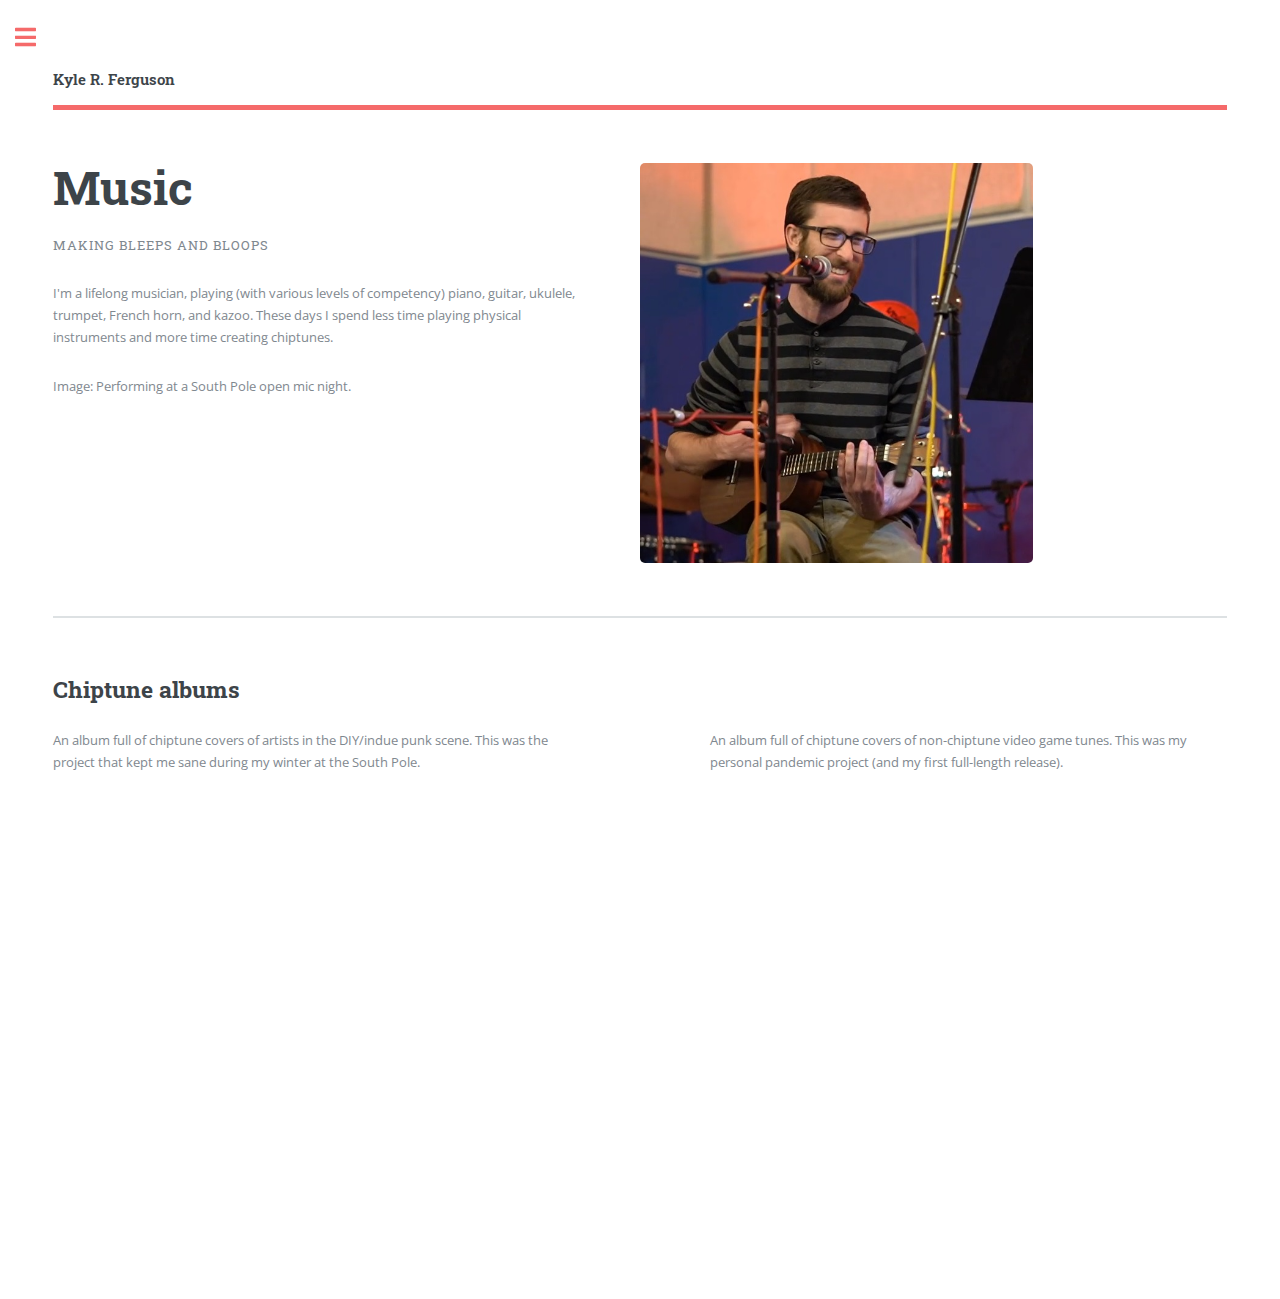
==== music.html @ 998efee7 "Fill out website with actual information, not placeholder template" ====
<!DOCTYPE HTML>
<!--
	Editorial by HTML5 UP
	html5up.net | @ajlkn
	Free for personal and commercial use under the CCA 3.0 license (html5up.net/license)
-->
<html>
	<head>
		<title>Music - Kyle R. Ferguson</title>
		<meta charset="utf-8" />
		<meta name="viewport" content="width=device-width, initial-scale=1, user-scalable=no" />
		<link rel="stylesheet" href="assets/css/main.css" />
		<meta http-equiv="X-Clacks-Overhead" content="GNU Terry Pratchett" />
	</head>
	<body class="is-preload">

		<!-- Wrapper -->
			<div id="wrapper">

				<!-- Main -->
					<div id="main">
						<div class="inner">

							<!-- Header -->
								<header id="header">
									<a href="index.html" class="logo"><strong>Kyle R. Ferguson</strong></a>
									<ul class="icons">
										<!--<li><a href="#" class="icon brands fa-twitter"><span class="label">Twitter</span></a></li>
										<li><a href="#" class="icon brands fa-facebook-f"><span class="label">Facebook</span></a></li>
										<li><a href="#" class="icon brands fa-snapchat-ghost"><span class="label">Snapchat</span></a></li>
										<li><a href="#" class="icon brands fa-instagram"><span class="label">Instagram</span></a></li>
										<li><a href="#" class="icon brands fa-medium-m"><span class="label">Medium</span></a></li>-->
									</ul>
								</header>

                                                        <!-- Banner -->
                                                                <section id="banner">
                                                                        <div class="content">
                                                                                <header>
                                                                                        <h1>Music</h1>
                                                                                        <p>Making bleeps and bloops</p>
                                                                                </header>
                                                                                <p>I'm a lifelong musician, playing (with various levels of competency) piano, guitar, ukulele, trumpet, French horn, and kazoo. These days I spend less time playing physical instruments and more time creating chiptunes.</p>
										<p>Image: Performing at a South Pole open mic night.</p>
                                                                        </div>
                                                                        <span class="image object">
                                                                                <img src="images/music_pic.jpg" alt="" style="height:400px; width:auto; align:right;"/>
                                                                        </span>
                                                                </section>

							<!-- Content -->
								<section>
									<header class="main" />
										<h2>Chiptune albums</h2>
									</header>

									<div class="row">
									        <div class="column" style="float:left; width:45%;">
										        <p>An album full of chiptune covers of artists in the DIY/indue punk scene. This was the project that kept me sane during my winter at the South Pole.</p>
										        <div style="display: flex; justify-content: center;"><iframe style="border: 0; width: 350px; height: 470px;" src="https://bandcamp.com/EmbeddedPlayer/album=2960321069/size=large/bgcol=ffffff/linkcol=0687f5/tracklist=false/transparent=true/" seamless><a href="https://fergustation.bandcamp.com/album/the-first-third">The First Third by Kyle Ferguson</a></iframe></div>
										</div>
										<div class="column" style="float:left; width:10%;"></div>
										<div class="column" style="float:left; width:45%;">
										        <p>An album full of chiptune covers of non-chiptune video game tunes. This was my personal pandemic project (and my first full-length release).</p>
										        <div style="display: flex; justify-content: center;"><iframe style="border: 0; width: 350px; height: 470px;" src="https://bandcamp.com/EmbeddedPlayer/album=3581274144/size=large/bgcol=ffffff/linkcol=0687f5/tracklist=false/transparent=true/" seamless><a href="https://fergustation.bandcamp.com/album/loading-screen">Loading Screen by Kyle Ferguson</a></iframe></div>
										</div>
									</div>

								</section>

						</div>
					</div>

                                <!-- Sidebar -->
                                        <div id="sidebar">
                                                <div class="inner">

                                                        <!-- Search -->
                                                                <section id="search" class="alt">
                                                                        <form method="post" action="#">
                                                                                <input type="text" name="query" id="query" placeholder="Search" />
                                                                        </form>
                                                                </section>

                                                        <!-- Menu -->
                                                                <nav id="menu">
                                                                        <header class="major">
                                                                                <h2>Menu</h2>
                                                                        </header>
                                                                        <ul>
                                                                                <li><a href="index.html">Homepage</a></li>
                                                                                <li><a href="research.html">Research</a></li>
                                                                                <li>
                                                                                        <span class="opener">Hobbies</span>
                                                                                        <ul>
                                                                                                <li><a href="music.html">Music</a></li>
                                                                                                <li><a href="photos.html">Photography</a></li>
                                                                                        </ul>
                                                                                </li>
                                                                        </ul>
                                                                </nav>

                                                        <!-- Section -->
                                                                <section>
                                                                        <header class="major">
                                                                                <h2>Get in touch</h2>
                                                                        </header>
                                                                        <p>Interested in any of the work I've done? Let me know!</p>
                                                                        <ul class="contact">
                                                                                <li class="icon solid fa-envelope">kferguson(at)physics.ucla.edu</a></li>
                                                                                <!--<li class="icon solid fa-phone">(000) 000-0000</li>
                                                                                <li class="icon solid fa-home">1234 Somewhere Road #8254<br />
                                                                                Nashville, TN 00000-0000</li>-->
                                                                        </ul>
                                                                </section>

                                                        <!-- Footer -->
                                                                <footer id="footer">
                                                                        <p class="copyright">&copy; Kyle R. Ferguson. All rights reserved. Design: <a href="https://html5up.net">HTML5 UP</a>.</p>
                                                                </footer>
                                                </div>
					</div>

			</div>

		<!-- Scripts -->
			<script src="assets/js/jquery.min.js"></script>
			<script src="assets/js/browser.min.js"></script>
			<script src="assets/js/breakpoints.min.js"></script>
			<script src="assets/js/util.js"></script>
			<script src="assets/js/main.js"></script>

	</body>
</html>
---- assets/css/main.css ----
@import url(fontawesome-all.min.css);
@import url("https://fonts.googleapis.com/css?family=Open+Sans:400,600,400italic,600italic|Roboto+Slab:400,700");
/*
	Editorial by HTML5 UP
	html5up.net | @ajlkn
	Free for personal and commercial use under the CCA 3.0 license (html5up.net/license)
*/
html, body, div, span, applet, object,
iframe, h1, h2, h3, h4, h5, h6, p, blockquote,
pre, a, abbr, acronym, address, big, cite,
code, del, dfn, em, img, ins, kbd, q, s, samp,
small, strike, strong, sub, sup, tt, var, b,
u, i, center, dl, dt, dd, ol, ul, li, fieldset,
form, label, legend, table, caption, tbody,
tfoot, thead, tr, th, td, article, aside,
canvas, details, embed, figure, figcaption,
footer, header, hgroup, menu, nav, output, ruby,
section, summary, time, mark, audio, video {
  margin: 0;
  padding: 0;
  border: 0;
  font-size: 100%;
  font: inherit;
  vertical-align: baseline; }

article, aside, details, figcaption, figure,
footer, header, hgroup, menu, nav, section {
  display: block; }

body {
  line-height: 1; }

ol, ul {
  list-style: none; }

blockquote, q {
  quotes: none; }
  blockquote:before, blockquote:after, q:before, q:after {
    content: '';
    content: none; }

table {
  border-collapse: collapse;
  border-spacing: 0; }

body {
  -webkit-text-size-adjust: none; }

mark {
  background-color: transparent;
  color: inherit; }

input::-moz-focus-inner {
  border: 0;
  padding: 0; }

input, select, textarea {
  -moz-appearance: none;
  -webkit-appearance: none;
  -ms-appearance: none;
  appearance: none; }

/* Basic */
@-ms-viewport {
  width: device-width; }

body {
  -ms-overflow-style: scrollbar; }

@media screen and (max-width: 480px) {
  html, body {
    min-width: 320px; } }

html {
  box-sizing: border-box; }

*, *:before, *:after {
  box-sizing: inherit; }

body {
  background: #ffffff; }
  body.is-preload *, body.is-preload *:before, body.is-preload *:after, body.is-resizing *, body.is-resizing *:before, body.is-resizing *:after {
    -moz-animation: none !important;
    -webkit-animation: none !important;
    -ms-animation: none !important;
    animation: none !important;
    -moz-transition: none !important;
    -webkit-transition: none !important;
    -ms-transition: none !important;
    transition: none !important; }

/* Type */
body, input, select, textarea {
  color: #7f888f;
  font-family: "Open Sans", sans-serif;
  font-size: 13pt;
  font-weight: 400;
  line-height: 1.65; }
  @media screen and (max-width: 1680px) {
    body, input, select, textarea {
      font-size: 11pt; } }
  @media screen and (max-width: 1280px) {
    body, input, select, textarea {
      font-size: 10pt; } }
  @media screen and (max-width: 360px) {
    body, input, select, textarea {
      font-size: 9pt; } }

a {
  -moz-transition: color 0.2s ease-in-out, border-bottom-color 0.2s ease-in-out;
  -webkit-transition: color 0.2s ease-in-out, border-bottom-color 0.2s ease-in-out;
  -ms-transition: color 0.2s ease-in-out, border-bottom-color 0.2s ease-in-out;
  transition: color 0.2s ease-in-out, border-bottom-color 0.2s ease-in-out;
  border-bottom: dotted 1px;
  color: #f56a6a;
  text-decoration: none; }
  a:hover {
    border-bottom-color: #f56a6a;
    color: #f56a6a !important; }
    a:hover strong {
      color: inherit; }

strong, b {
  color: #3d4449;
  font-weight: 600; }

em, i {
  font-style: italic; }

p {
  margin: 0 0 2em 0; }

h1, h2, h3, h4, h5, h6 {
  color: #3d4449;
  font-family: "Roboto Slab", serif;
  font-weight: 700;
  line-height: 1.5;
  margin: 0 0 1em 0; }
  h1 a, h2 a, h3 a, h4 a, h5 a, h6 a {
    color: inherit;
    text-decoration: none;
    border-bottom: 0; }

h1 {
  font-size: 4em;
  margin: 0 0 0.5em 0;
  line-height: 1.3; }

h2 {
  font-size: 1.75em; }

h3 {
  font-size: 1.25em; }

h4 {
  font-size: 1.1em; }

h5 {
  font-size: 0.9em; }

h6 {
  font-size: 0.7em; }

@media screen and (max-width: 1680px) {
  h1 {
    font-size: 3.5em; } }

@media screen and (max-width: 980px) {
  h1 {
    font-size: 3.25em; } }

@media screen and (max-width: 736px) {
  h1 {
    font-size: 2em;
    line-height: 1.4; }
  h2 {
    font-size: 1.5em; } }

sub {
  font-size: 0.8em;
  position: relative;
  top: 0.5em; }

sup {
  font-size: 0.8em;
  position: relative;
  top: -0.5em; }

blockquote {
  border-left: solid 3px rgba(210, 215, 217, 0.75);
  font-style: italic;
  margin: 0 0 2em 0;
  padding: 0.5em 0 0.5em 2em; }

code {
  background: rgba(230, 235, 237, 0.25);
  border-radius: 0.375em;
  border: solid 1px rgba(210, 215, 217, 0.75);
  font-family: "Courier New", monospace;
  font-size: 0.9em;
  margin: 0 0.25em;
  padding: 0.25em 0.65em; }

pre {
  -webkit-overflow-scrolling: touch;
  font-family: "Courier New", monospace;
  font-size: 0.9em;
  margin: 0 0 2em 0; }
  pre code {
    display: block;
    line-height: 1.75;
    padding: 1em 1.5em;
    overflow-x: auto; }

hr {
  border: 0;
  border-bottom: solid 1px rgba(210, 215, 217, 0.75);
  margin: 2em 0; }
  hr.major {
    margin: 3em 0; }

.align-left {
  text-align: left; }

.align-center {
  text-align: center; }

.align-right {
  text-align: right; }

/* Row */
.row {
  display: flex;
  flex-wrap: wrap;
  box-sizing: border-box;
  align-items: stretch; }
  .row > * {
    box-sizing: border-box; }
  .row.gtr-uniform > * > :last-child {
    margin-bottom: 0; }
  .row.aln-left {
    justify-content: flex-start; }
  .row.aln-center {
    justify-content: center; }
  .row.aln-right {
    justify-content: flex-end; }
  .row.aln-top {
    align-items: flex-start; }
  .row.aln-middle {
    align-items: center; }
  .row.aln-bottom {
    align-items: flex-end; }
  .row > .imp {
    order: -1; }
  .row > .col-1 {
    width: 8.33333%; }
  .row > .off-1 {
    margin-left: 8.33333%; }
  .row > .col-2 {
    width: 16.66667%; }
  .row > .off-2 {
    margin-left: 16.66667%; }
  .row > .col-3 {
    width: 25%; }
  .row > .off-3 {
    margin-left: 25%; }
  .row > .col-4 {
    width: 33.33333%; }
  .row > .off-4 {
    margin-left: 33.33333%; }
  .row > .col-5 {
    width: 41.66667%; }
  .row > .off-5 {
    margin-left: 41.66667%; }
  .row > .col-6 {
    width: 50%; }
  .row > .off-6 {
    margin-left: 50%; }
  .row > .col-7 {
    width: 58.33333%; }
  .row > .off-7 {
    margin-left: 58.33333%; }
  .row > .col-8 {
    width: 66.66667%; }
  .row > .off-8 {
    margin-left: 66.66667%; }
  .row > .col-9 {
    width: 75%; }
  .row > .off-9 {
    margin-left: 75%; }
  .row > .col-10 {
    width: 83.33333%; }
  .row > .off-10 {
    margin-left: 83.33333%; }
  .row > .col-11 {
    width: 91.66667%; }
  .row > .off-11 {
    margin-left: 91.66667%; }
  .row > .col-12 {
    width: 100%; }
  .row > .off-12 {
    margin-left: 100%; }
  .row.gtr-0 {
    margin-top: 0;
    margin-left: 0em; }
    .row.gtr-0 > * {
      padding: 0 0 0 0em; }
    .row.gtr-0.gtr-uniform {
      margin-top: 0em; }
      .row.gtr-0.gtr-uniform > * {
        padding-top: 0em; }
  .row.gtr-25 {
    margin-top: 0;
    margin-left: -0.375em; }
    .row.gtr-25 > * {
      padding: 0 0 0 0.375em; }
    .row.gtr-25.gtr-uniform {
      margin-top: -0.375em; }
      .row.gtr-25.gtr-uniform > * {
        padding-top: 0.375em; }
  .row.gtr-50 {
    margin-top: 0;
    margin-left: -0.75em; }
    .row.gtr-50 > * {
      padding: 0 0 0 0.75em; }
    .row.gtr-50.gtr-uniform {
      margin-top: -0.75em; }
      .row.gtr-50.gtr-uniform > * {
        padding-top: 0.75em; }
  .row {
    margin-top: 0;
    margin-left: -1.5em; }
    .row > * {
      padding: 0 0 0 1.5em; }
    .row.gtr-uniform {
      margin-top: -1.5em; }
      .row.gtr-uniform > * {
        padding-top: 1.5em; }
  .row.gtr-150 {
    margin-top: 0;
    margin-left: -2.25em; }
    .row.gtr-150 > * {
      padding: 0 0 0 2.25em; }
    .row.gtr-150.gtr-uniform {
      margin-top: -2.25em; }
      .row.gtr-150.gtr-uniform > * {
        padding-top: 2.25em; }
  .row.gtr-200 {
    margin-top: 0;
    margin-left: -3em; }
    .row.gtr-200 > * {
      padding: 0 0 0 3em; }
    .row.gtr-200.gtr-uniform {
      margin-top: -3em; }
      .row.gtr-200.gtr-uniform > * {
        padding-top: 3em; }
  @media screen and (max-width: 1680px) {
    .row {
      display: flex;
      flex-wrap: wrap;
      box-sizing: border-box;
      align-items: stretch; }
      .row > * {
        box-sizing: border-box; }
      .row.gtr-uniform > * > :last-child {
        margin-bottom: 0; }
      .row.aln-left {
        justify-content: flex-start; }
      .row.aln-center {
        justify-content: center; }
      .row.aln-right {
        justify-content: flex-end; }
      .row.aln-top {
        align-items: flex-start; }
      .row.aln-middle {
        align-items: center; }
      .row.aln-bottom {
        align-items: flex-end; }
      .row > .imp-xlarge {
        order: -1; }
      .row > .col-1-xlarge {
        width: 8.33333%; }
      .row > .off-1-xlarge {
        margin-left: 8.33333%; }
      .row > .col-2-xlarge {
        width: 16.66667%; }
      .row > .off-2-xlarge {
        margin-left: 16.66667%; }
      .row > .col-3-xlarge {
        width: 25%; }
      .row > .off-3-xlarge {
        margin-left: 25%; }
      .row > .col-4-xlarge {
        width: 33.33333%; }
      .row > .off-4-xlarge {
        margin-left: 33.33333%; }
      .row > .col-5-xlarge {
        width: 41.66667%; }
      .row > .off-5-xlarge {
        margin-left: 41.66667%; }
      .row > .col-6-xlarge {
        width: 50%; }
      .row > .off-6-xlarge {
        margin-left: 50%; }
      .row > .col-7-xlarge {
        width: 58.33333%; }
      .row > .off-7-xlarge {
        margin-left: 58.33333%; }
      .row > .col-8-xlarge {
        width: 66.66667%; }
      .row > .off-8-xlarge {
        margin-left: 66.66667%; }
      .row > .col-9-xlarge {
        width: 75%; }
      .row > .off-9-xlarge {
        margin-left: 75%; }
      .row > .col-10-xlarge {
        width: 83.33333%; }
      .row > .off-10-xlarge {
        margin-left: 83.33333%; }
      .row > .col-11-xlarge {
        width: 91.66667%; }
      .row > .off-11-xlarge {
        margin-left: 91.66667%; }
      .row > .col-12-xlarge {
        width: 100%; }
      .row > .off-12-xlarge {
        margin-left: 100%; }
      .row.gtr-0 {
        margin-top: 0;
        margin-left: 0em; }
        .row.gtr-0 > * {
          padding: 0 0 0 0em; }
        .row.gtr-0.gtr-uniform {
          margin-top: 0em; }
          .row.gtr-0.gtr-uniform > * {
            padding-top: 0em; }
      .row.gtr-25 {
        margin-top: 0;
        margin-left: -0.375em; }
        .row.gtr-25 > * {
          padding: 0 0 0 0.375em; }
        .row.gtr-25.gtr-uniform {
          margin-top: -0.375em; }
          .row.gtr-25.gtr-uniform > * {
            padding-top: 0.375em; }
      .row.gtr-50 {
        margin-top: 0;
        margin-left: -0.75em; }
        .row.gtr-50 > * {
          padding: 0 0 0 0.75em; }
        .row.gtr-50.gtr-uniform {
          margin-top: -0.75em; }
          .row.gtr-50.gtr-uniform > * {
            padding-top: 0.75em; }
      .row {
        margin-top: 0;
        margin-left: -1.5em; }
        .row > * {
          padding: 0 0 0 1.5em; }
        .row.gtr-uniform {
          margin-top: -1.5em; }
          .row.gtr-uniform > * {
            padding-top: 1.5em; }
      .row.gtr-150 {
        margin-top: 0;
        margin-left: -2.25em; }
        .row.gtr-150 > * {
          padding: 0 0 0 2.25em; }
        .row.gtr-150.gtr-uniform {
          margin-top: -2.25em; }
          .row.gtr-150.gtr-uniform > * {
            padding-top: 2.25em; }
      .row.gtr-200 {
        margin-top: 0;
        margin-left: -3em; }
        .row.gtr-200 > * {
          padding: 0 0 0 3em; }
        .row.gtr-200.gtr-uniform {
          margin-top: -3em; }
          .row.gtr-200.gtr-uniform > * {
            padding-top: 3em; } }
  @media screen and (max-width: 1280px) {
    .row {
      display: flex;
      flex-wrap: wrap;
      box-sizing: border-box;
      align-items: stretch; }
      .row > * {
        box-sizing: border-box; }
      .row.gtr-uniform > * > :last-child {
        margin-bottom: 0; }
      .row.aln-left {
        justify-content: flex-start; }
      .row.aln-center {
        justify-content: center; }
      .row.aln-right {
        justify-content: flex-end; }
      .row.aln-top {
        align-items: flex-start; }
      .row.aln-middle {
        align-items: center; }
      .row.aln-bottom {
        align-items: flex-end; }
      .row > .imp-large {
        order: -1; }
      .row > .col-1-large {
        width: 8.33333%; }
      .row > .off-1-large {
        margin-left: 8.33333%; }
      .row > .col-2-large {
        width: 16.66667%; }
      .row > .off-2-large {
        margin-left: 16.66667%; }
      .row > .col-3-large {
        width: 25%; }
      .row > .off-3-large {
        margin-left: 25%; }
      .row > .col-4-large {
        width: 33.33333%; }
      .row > .off-4-large {
        margin-left: 33.33333%; }
      .row > .col-5-large {
        width: 41.66667%; }
      .row > .off-5-large {
        margin-left: 41.66667%; }
      .row > .col-6-large {
        width: 50%; }
      .row > .off-6-large {
        margin-left: 50%; }
      .row > .col-7-large {
        width: 58.33333%; }
      .row > .off-7-large {
        margin-left: 58.33333%; }
      .row > .col-8-large {
        width: 66.66667%; }
      .row > .off-8-large {
        margin-left: 66.66667%; }
      .row > .col-9-large {
        width: 75%; }
      .row > .off-9-large {
        margin-left: 75%; }
      .row > .col-10-large {
        width: 83.33333%; }
      .row > .off-10-large {
        margin-left: 83.33333%; }
      .row > .col-11-large {
        width: 91.66667%; }
      .row > .off-11-large {
        margin-left: 91.66667%; }
      .row > .col-12-large {
        width: 100%; }
      .row > .off-12-large {
        margin-left: 100%; }
      .row.gtr-0 {
        margin-top: 0;
        margin-left: 0em; }
        .row.gtr-0 > * {
          padding: 0 0 0 0em; }
        .row.gtr-0.gtr-uniform {
          margin-top: 0em; }
          .row.gtr-0.gtr-uniform > * {
            padding-top: 0em; }
      .row.gtr-25 {
        margin-top: 0;
        margin-left: -0.375em; }
        .row.gtr-25 > * {
          padding: 0 0 0 0.375em; }
        .row.gtr-25.gtr-uniform {
          margin-top: -0.375em; }
          .row.gtr-25.gtr-uniform > * {
            padding-top: 0.375em; }
      .row.gtr-50 {
        margin-top: 0;
        margin-left: -0.75em; }
        .row.gtr-50 > * {
          padding: 0 0 0 0.75em; }
        .row.gtr-50.gtr-uniform {
          margin-top: -0.75em; }
          .row.gtr-50.gtr-uniform > * {
            padding-top: 0.75em; }
      .row {
        margin-top: 0;
        margin-left: -1.5em; }
        .row > * {
          padding: 0 0 0 1.5em; }
        .row.gtr-uniform {
          margin-top: -1.5em; }
          .row.gtr-uniform > * {
            padding-top: 1.5em; }
      .row.gtr-150 {
        margin-top: 0;
        margin-left: -2.25em; }
        .row.gtr-150 > * {
          padding: 0 0 0 2.25em; }
        .row.gtr-150.gtr-uniform {
          margin-top: -2.25em; }
          .row.gtr-150.gtr-uniform > * {
            padding-top: 2.25em; }
      .row.gtr-200 {
        margin-top: 0;
        margin-left: -3em; }
        .row.gtr-200 > * {
          padding: 0 0 0 3em; }
        .row.gtr-200.gtr-uniform {
          margin-top: -3em; }
          .row.gtr-200.gtr-uniform > * {
            padding-top: 3em; } }
  @media screen and (max-width: 980px) {
    .row {
      display: flex;
      flex-wrap: wrap;
      box-sizing: border-box;
      align-items: stretch; }
      .row > * {
        box-sizing: border-box; }
      .row.gtr-uniform > * > :last-child {
        margin-bottom: 0; }
      .row.aln-left {
        justify-content: flex-start; }
      .row.aln-center {
        justify-content: center; }
      .row.aln-right {
        justify-content: flex-end; }
      .row.aln-top {
        align-items: flex-start; }
      .row.aln-middle {
        align-items: center; }
      .row.aln-bottom {
        align-items: flex-end; }
      .row > .imp-medium {
        order: -1; }
      .row > .col-1-medium {
        width: 8.33333%; }
      .row > .off-1-medium {
        margin-left: 8.33333%; }
      .row > .col-2-medium {
        width: 16.66667%; }
      .row > .off-2-medium {
        margin-left: 16.66667%; }
      .row > .col-3-medium {
        width: 25%; }
      .row > .off-3-medium {
        margin-left: 25%; }
      .row > .col-4-medium {
        width: 33.33333%; }
      .row > .off-4-medium {
        margin-left: 33.33333%; }
      .row > .col-5-medium {
        width: 41.66667%; }
      .row > .off-5-medium {
        margin-left: 41.66667%; }
      .row > .col-6-medium {
        width: 50%; }
      .row > .off-6-medium {
        margin-left: 50%; }
      .row > .col-7-medium {
        width: 58.33333%; }
      .row > .off-7-medium {
        margin-left: 58.33333%; }
      .row > .col-8-medium {
        width: 66.66667%; }
      .row > .off-8-medium {
        margin-left: 66.66667%; }
      .row > .col-9-medium {
        width: 75%; }
      .row > .off-9-medium {
        margin-left: 75%; }
      .row > .col-10-medium {
        width: 83.33333%; }
      .row > .off-10-medium {
        margin-left: 83.33333%; }
      .row > .col-11-medium {
        width: 91.66667%; }
      .row > .off-11-medium {
        margin-left: 91.66667%; }
      .row > .col-12-medium {
        width: 100%; }
      .row > .off-12-medium {
        margin-left: 100%; }
      .row.gtr-0 {
        margin-top: 0;
        margin-left: 0em; }
        .row.gtr-0 > * {
          padding: 0 0 0 0em; }
        .row.gtr-0.gtr-uniform {
          margin-top: 0em; }
          .row.gtr-0.gtr-uniform > * {
            padding-top: 0em; }
      .row.gtr-25 {
        margin-top: 0;
        margin-left: -0.375em; }
        .row.gtr-25 > * {
          padding: 0 0 0 0.375em; }
        .row.gtr-25.gtr-uniform {
          margin-top: -0.375em; }
          .row.gtr-25.gtr-uniform > * {
            padding-top: 0.375em; }
      .row.gtr-50 {
        margin-top: 0;
        margin-left: -0.75em; }
        .row.gtr-50 > * {
          padding: 0 0 0 0.75em; }
        .row.gtr-50.gtr-uniform {
          margin-top: -0.75em; }
          .row.gtr-50.gtr-uniform > * {
            padding-top: 0.75em; }
      .row {
        margin-top: 0;
        margin-left: -1.5em; }
        .row > * {
          padding: 0 0 0 1.5em; }
        .row.gtr-uniform {
          margin-top: -1.5em; }
          .row.gtr-uniform > * {
            padding-top: 1.5em; }
      .row.gtr-150 {
        margin-top: 0;
        margin-left: -2.25em; }
        .row.gtr-150 > * {
          padding: 0 0 0 2.25em; }
        .row.gtr-150.gtr-uniform {
          margin-top: -2.25em; }
          .row.gtr-150.gtr-uniform > * {
            padding-top: 2.25em; }
      .row.gtr-200 {
        margin-top: 0;
        margin-left: -3em; }
        .row.gtr-200 > * {
          padding: 0 0 0 3em; }
        .row.gtr-200.gtr-uniform {
          margin-top: -3em; }
          .row.gtr-200.gtr-uniform > * {
            padding-top: 3em; } }
  @media screen and (max-width: 736px) {
    .row {
      display: flex;
      flex-wrap: wrap;
      box-sizing: border-box;
      align-items: stretch; }
      .row > * {
        box-sizing: border-box; }
      .row.gtr-uniform > * > :last-child {
        margin-bottom: 0; }
      .row.aln-left {
        justify-content: flex-start; }
      .row.aln-center {
        justify-content: center; }
      .row.aln-right {
        justify-content: flex-end; }
      .row.aln-top {
        align-items: flex-start; }
      .row.aln-middle {
        align-items: center; }
      .row.aln-bottom {
        align-items: flex-end; }
      .row > .imp-small {
        order: -1; }
      .row > .col-1-small {
        width: 8.33333%; }
      .row > .off-1-small {
        margin-left: 8.33333%; }
      .row > .col-2-small {
        width: 16.66667%; }
      .row > .off-2-small {
        margin-left: 16.66667%; }
      .row > .col-3-small {
        width: 25%; }
      .row > .off-3-small {
        margin-left: 25%; }
      .row > .col-4-small {
        width: 33.33333%; }
      .row > .off-4-small {
        margin-left: 33.33333%; }
      .row > .col-5-small {
        width: 41.66667%; }
      .row > .off-5-small {
        margin-left: 41.66667%; }
      .row > .col-6-small {
        width: 50%; }
      .row > .off-6-small {
        margin-left: 50%; }
      .row > .col-7-small {
        width: 58.33333%; }
      .row > .off-7-small {
        margin-left: 58.33333%; }
      .row > .col-8-small {
        width: 66.66667%; }
      .row > .off-8-small {
        margin-left: 66.66667%; }
      .row > .col-9-small {
        width: 75%; }
      .row > .off-9-small {
        margin-left: 75%; }
      .row > .col-10-small {
        width: 83.33333%; }
      .row > .off-10-small {
        margin-left: 83.33333%; }
      .row > .col-11-small {
        width: 91.66667%; }
      .row > .off-11-small {
        margin-left: 91.66667%; }
      .row > .col-12-small {
        width: 100%; }
      .row > .off-12-small {
        margin-left: 100%; }
      .row.gtr-0 {
        margin-top: 0;
        margin-left: 0em; }
        .row.gtr-0 > * {
          padding: 0 0 0 0em; }
        .row.gtr-0.gtr-uniform {
          margin-top: 0em; }
          .row.gtr-0.gtr-uniform > * {
            padding-top: 0em; }
      .row.gtr-25 {
        margin-top: 0;
        margin-left: -0.375em; }
        .row.gtr-25 > * {
          padding: 0 0 0 0.375em; }
        .row.gtr-25.gtr-uniform {
          margin-top: -0.375em; }
          .row.gtr-25.gtr-uniform > * {
            padding-top: 0.375em; }
      .row.gtr-50 {
        margin-top: 0;
        margin-left: -0.75em; }
        .row.gtr-50 > * {
          padding: 0 0 0 0.75em; }
        .row.gtr-50.gtr-uniform {
          margin-top: -0.75em; }
          .row.gtr-50.gtr-uniform > * {
            padding-top: 0.75em; }
      .row {
        margin-top: 0;
        margin-left: -1.5em; }
        .row > * {
          padding: 0 0 0 1.5em; }
        .row.gtr-uniform {
          margin-top: -1.5em; }
          .row.gtr-uniform > * {
            padding-top: 1.5em; }
      .row.gtr-150 {
        margin-top: 0;
        margin-left: -2.25em; }
        .row.gtr-150 > * {
          padding: 0 0 0 2.25em; }
        .row.gtr-150.gtr-uniform {
          margin-top: -2.25em; }
          .row.gtr-150.gtr-uniform > * {
            padding-top: 2.25em; }
      .row.gtr-200 {
        margin-top: 0;
        margin-left: -3em; }
        .row.gtr-200 > * {
          padding: 0 0 0 3em; }
        .row.gtr-200.gtr-uniform {
          margin-top: -3em; }
          .row.gtr-200.gtr-uniform > * {
            padding-top: 3em; } }
  @media screen and (max-width: 480px) {
    .row {
      display: flex;
      flex-wrap: wrap;
      box-sizing: border-box;
      align-items: stretch; }
      .row > * {
        box-sizing: border-box; }
      .row.gtr-uniform > * > :last-child {
        margin-bottom: 0; }
      .row.aln-left {
        justify-content: flex-start; }
      .row.aln-center {
        justify-content: center; }
      .row.aln-right {
        justify-content: flex-end; }
      .row.aln-top {
        align-items: flex-start; }
      .row.aln-middle {
        align-items: center; }
      .row.aln-bottom {
        align-items: flex-end; }
      .row > .imp-xsmall {
        order: -1; }
      .row > .col-1-xsmall {
        width: 8.33333%; }
      .row > .off-1-xsmall {
        margin-left: 8.33333%; }
      .row > .col-2-xsmall {
        width: 16.66667%; }
      .row > .off-2-xsmall {
        margin-left: 16.66667%; }
      .row > .col-3-xsmall {
        width: 25%; }
      .row > .off-3-xsmall {
        margin-left: 25%; }
      .row > .col-4-xsmall {
        width: 33.33333%; }
      .row > .off-4-xsmall {
        margin-left: 33.33333%; }
      .row > .col-5-xsmall {
        width: 41.66667%; }
      .row > .off-5-xsmall {
        margin-left: 41.66667%; }
      .row > .col-6-xsmall {
        width: 50%; }
      .row > .off-6-xsmall {
        margin-left: 50%; }
      .row > .col-7-xsmall {
        width: 58.33333%; }
      .row > .off-7-xsmall {
        margin-left: 58.33333%; }
      .row > .col-8-xsmall {
        width: 66.66667%; }
      .row > .off-8-xsmall {
        margin-left: 66.66667%; }
      .row > .col-9-xsmall {
        width: 75%; }
      .row > .off-9-xsmall {
        margin-left: 75%; }
      .row > .col-10-xsmall {
        width: 83.33333%; }
      .row > .off-10-xsmall {
        margin-left: 83.33333%; }
      .row > .col-11-xsmall {
        width: 91.66667%; }
      .row > .off-11-xsmall {
        margin-left: 91.66667%; }
      .row > .col-12-xsmall {
        width: 100%; }
      .row > .off-12-xsmall {
        margin-left: 100%; }
      .row.gtr-0 {
        margin-top: 0;
        margin-left: 0em; }
        .row.gtr-0 > * {
          padding: 0 0 0 0em; }
        .row.gtr-0.gtr-uniform {
          margin-top: 0em; }
          .row.gtr-0.gtr-uniform > * {
            padding-top: 0em; }
      .row.gtr-25 {
        margin-top: 0;
        margin-left: -0.375em; }
        .row.gtr-25 > * {
          padding: 0 0 0 0.375em; }
        .row.gtr-25.gtr-uniform {
          margin-top: -0.375em; }
          .row.gtr-25.gtr-uniform > * {
            padding-top: 0.375em; }
      .row.gtr-50 {
        margin-top: 0;
        margin-left: -0.75em; }
        .row.gtr-50 > * {
          padding: 0 0 0 0.75em; }
        .row.gtr-50.gtr-uniform {
          margin-top: -0.75em; }
          .row.gtr-50.gtr-uniform > * {
            padding-top: 0.75em; }
      .row {
        margin-top: 0;
        margin-left: -1.5em; }
        .row > * {
          padding: 0 0 0 1.5em; }
        .row.gtr-uniform {
          margin-top: -1.5em; }
          .row.gtr-uniform > * {
            padding-top: 1.5em; }
      .row.gtr-150 {
        margin-top: 0;
        margin-left: -2.25em; }
        .row.gtr-150 > * {
          padding: 0 0 0 2.25em; }
        .row.gtr-150.gtr-uniform {
          margin-top: -2.25em; }
          .row.gtr-150.gtr-uniform > * {
            padding-top: 2.25em; }
      .row.gtr-200 {
        margin-top: 0;
        margin-left: -3em; }
        .row.gtr-200 > * {
          padding: 0 0 0 3em; }
        .row.gtr-200.gtr-uniform {
          margin-top: -3em; }
          .row.gtr-200.gtr-uniform > * {
            padding-top: 3em; } }

/* Section/Article */
section.special, article.special {
  text-align: center; }

header p {
  font-family: "Roboto Slab", serif;
  font-size: 1em;
  font-weight: 400;
  letter-spacing: 0.075em;
  margin-top: -0.5em;
  text-transform: uppercase; }

header.major > :last-child {
  border-bottom: solid 3px #f56a6a;
  display: inline-block;
  margin: 0 0 2em 0;
  padding: 0 0.75em 0.5em 0; }

header.main > :last-child {
  margin: 0 0 1em 0; }

/* Form */
form {
  margin: 0 0 2em 0; }

label {
  color: #3d4449;
  display: block;
  font-size: 0.9em;
  font-weight: 600;
  margin: 0 0 1em 0; }

input[type="text"],
input[type="password"],
input[type="email"],
input[type="tel"],
input[type="search"],
input[type="url"],
select,
textarea {
  -moz-appearance: none;
  -webkit-appearance: none;
  -ms-appearance: none;
  appearance: none;
  background: #ffffff;
  border-radius: 0.375em;
  border: none;
  border: solid 1px rgba(210, 215, 217, 0.75);
  color: inherit;
  display: block;
  outline: 0;
  padding: 0 1em;
  text-decoration: none;
  width: 100%; }
  input[type="text"]:invalid,
  input[type="password"]:invalid,
  input[type="email"]:invalid,
  input[type="tel"]:invalid,
  input[type="search"]:invalid,
  input[type="url"]:invalid,
  select:invalid,
  textarea:invalid {
    box-shadow: none; }
  input[type="text"]:focus,
  input[type="password"]:focus,
  input[type="email"]:focus,
  input[type="tel"]:focus,
  input[type="search"]:focus,
  input[type="url"]:focus,
  select:focus,
  textarea:focus {
    border-color: #f56a6a;
    box-shadow: 0 0 0 1px #f56a6a; }

select {
  background-image: url("data:image/svg+xml;charset=utf8,%3Csvg xmlns='http://www.w3.org/2000/svg' width='40' height='40' preserveAspectRatio='none' viewBox='0 0 40 40'%3E%3Cpath d='M9.4,12.3l10.4,10.4l10.4-10.4c0.2-0.2,0.5-0.4,0.9-0.4c0.3,0,0.6,0.1,0.9,0.4l3.3,3.3c0.2,0.2,0.4,0.5,0.4,0.9 c0,0.4-0.1,0.6-0.4,0.9L20.7,31.9c-0.2,0.2-0.5,0.4-0.9,0.4c-0.3,0-0.6-0.1-0.9-0.4L4.3,17.3c-0.2-0.2-0.4-0.5-0.4-0.9 c0-0.4,0.1-0.6,0.4-0.9l3.3-3.3c0.2-0.2,0.5-0.4,0.9-0.4S9.1,12.1,9.4,12.3z' fill='rgba(210, 215, 217, 0.75)' /%3E%3C/svg%3E");
  background-size: 1.25em;
  background-repeat: no-repeat;
  background-position: calc(100% - 1em) center;
  height: 2.75em;
  padding-right: 2.75em;
  text-overflow: ellipsis; }
  select option {
    color: #3d4449;
    background: #ffffff; }
  select:focus::-ms-value {
    background-color: transparent; }
  select::-ms-expand {
    display: none; }

input[type="text"],
input[type="password"],
input[type="email"],
input[type="tel"],
input[type="search"],
input[type="url"],
select {
  height: 2.75em; }

textarea {
  padding: 0.75em 1em; }

input[type="checkbox"],
input[type="radio"] {
  -moz-appearance: none;
  -webkit-appearance: none;
  -ms-appearance: none;
  appearance: none;
  display: block;
  float: left;
  margin-right: -2em;
  opacity: 0;
  width: 1em;
  z-index: -1; }
  input[type="checkbox"] + label,
  input[type="radio"] + label {
    text-decoration: none;
    color: #7f888f;
    cursor: pointer;
    display: inline-block;
    font-size: 1em;
    font-weight: 400;
    padding-left: 2.4em;
    padding-right: 0.75em;
    position: relative; }
    input[type="checkbox"] + label:before,
    input[type="radio"] + label:before {
      -moz-osx-font-smoothing: grayscale;
      -webkit-font-smoothing: antialiased;
      display: inline-block;
      font-style: normal;
      font-variant: normal;
      text-rendering: auto;
      line-height: 1;
      text-transform: none !important;
      font-family: 'Font Awesome 5 Free';
      font-weight: 900; }
    input[type="checkbox"] + label:before,
    input[type="radio"] + label:before {
      background: #ffffff;
      border-radius: 0.375em;
      border: solid 1px rgba(210, 215, 217, 0.75);
      content: '';
      display: inline-block;
      font-size: 0.8em;
      height: 2.0625em;
      left: 0;
      line-height: 2.0625em;
      position: absolute;
      text-align: center;
      top: 0;
      width: 2.0625em; }
  input[type="checkbox"]:checked + label:before,
  input[type="radio"]:checked + label:before {
    background: #3d4449;
    border-color: #3d4449;
    color: #ffffff;
    content: '\f00c'; }
  input[type="checkbox"]:focus + label:before,
  input[type="radio"]:focus + label:before {
    border-color: #f56a6a;
    box-shadow: 0 0 0 1px #f56a6a; }

input[type="checkbox"] + label:before {
  border-radius: 0.375em; }

input[type="radio"] + label:before {
  border-radius: 100%; }

::-webkit-input-placeholder {
  color: #9fa3a6 !important;
  opacity: 1.0; }

:-moz-placeholder {
  color: #9fa3a6 !important;
  opacity: 1.0; }

::-moz-placeholder {
  color: #9fa3a6 !important;
  opacity: 1.0; }

:-ms-input-placeholder {
  color: #9fa3a6 !important;
  opacity: 1.0; }

/* Box */
.box {
  border-radius: 0.375em;
  border: solid 1px rgba(210, 215, 217, 0.75);
  margin-bottom: 2em;
  padding: 1.5em; }
  .box > :last-child,
  .box > :last-child > :last-child,
  .box > :last-child > :last-child > :last-child {
    margin-bottom: 0; }
  .box.alt {
    border: 0;
    border-radius: 0;
    padding: 0; }

/* Icon */
.icon {
  text-decoration: none;
  border-bottom: none;
  position: relative; }
  .icon:before {
    -moz-osx-font-smoothing: grayscale;
    -webkit-font-smoothing: antialiased;
    display: inline-block;
    font-style: normal;
    font-variant: normal;
    text-rendering: auto;
    line-height: 1;
    text-transform: none !important;
    font-family: 'Font Awesome 5 Free';
    font-weight: 400; }
  .icon > .label {
    display: none; }
  .icon:before {
    line-height: inherit; }
  .icon.solid:before {
    font-weight: 900; }
  .icon.brands:before {
    font-family: 'Font Awesome 5 Brands'; }

/* Image */
.image {
  border-radius: 0.375em;
  border: 0;
  display: inline-block;
  position: relative; }
  .image img {
    border-radius: 0.375em;
    display: block; }
  .image.left, .image.right {
    max-width: 40%; }
    .image.left img, .image.right img {
      width: 100%; }
  .image.left {
    float: left;
    padding: 0 1.5em 1em 0;
    top: 0.25em; }
  .image.right {
    float: right;
    padding: 0 0 1em 1.5em;
    top: 0.25em; }
  .image.fit {
    display: block;
    margin: 0 0 2em 0;
    width: 100%; }
    .image.fit img {
      width: 100%; }
  .image.main {
    display: block;
    margin: 0 0 3em 0;
    width: 100%; }
    .image.main img {
      width: 100%; }

a.image {
  overflow: hidden; }
  a.image img {
    -moz-transition: -moz-transform 0.2s ease;
    -webkit-transition: -webkit-transform 0.2s ease;
    -ms-transition: -ms-transform 0.2s ease;
    transition: transform 0.2s ease; }
  a.image:hover img {
    -moz-transform: scale(1.075);
    -webkit-transform: scale(1.075);
    -ms-transform: scale(1.075);
    transform: scale(1.075); }

/* List */
ol {
  list-style: decimal;
  margin: 0 0 2em 0;
  padding-left: 1.25em; }
  ol li {
    padding-left: 0.25em; }

ul {
  list-style: disc;
  margin: 0 0 2em 0;
  padding-left: 1em; }
  ul li {
    padding-left: 0.5em; }
  ul.alt {
    list-style: none;
    padding-left: 0; }
    ul.alt li {
      border-top: solid 1px rgba(210, 215, 217, 0.75);
      padding: 0.5em 0; }
      ul.alt li:first-child {
        border-top: 0;
        padding-top: 0; }

dl {
  margin: 0 0 2em 0; }
  dl dt {
    display: block;
    font-weight: 600;
    margin: 0 0 1em 0; }
  dl dd {
    margin-left: 2em; }

/* Actions */
ul.actions {
  display: -moz-flex;
  display: -webkit-flex;
  display: -ms-flex;
  display: flex;
  cursor: default;
  list-style: none;
  margin-left: -1em;
  padding-left: 0; }
  ul.actions li {
    padding: 0 0 0 1em;
    vertical-align: middle; }
  ul.actions.special {
    -moz-justify-content: center;
    -webkit-justify-content: center;
    -ms-justify-content: center;
    justify-content: center;
    width: 100%;
    margin-left: 0; }
    ul.actions.special li:first-child {
      padding-left: 0; }
  ul.actions.stacked {
    -moz-flex-direction: column;
    -webkit-flex-direction: column;
    -ms-flex-direction: column;
    flex-direction: column;
    margin-left: 0; }
    ul.actions.stacked li {
      padding: 1.3em 0 0 0; }
      ul.actions.stacked li:first-child {
        padding-top: 0; }
  ul.actions.fit {
    width: calc(100% + 1em); }
    ul.actions.fit li {
      -moz-flex-grow: 1;
      -webkit-flex-grow: 1;
      -ms-flex-grow: 1;
      flex-grow: 1;
      -moz-flex-shrink: 1;
      -webkit-flex-shrink: 1;
      -ms-flex-shrink: 1;
      flex-shrink: 1;
      width: 100%; }
      ul.actions.fit li > * {
        width: 100%; }
    ul.actions.fit.stacked {
      width: 100%; }

/* Icons */
ul.icons {
  cursor: default;
  list-style: none;
  padding-left: 0; }
  ul.icons li {
    display: inline-block;
    padding: 0 1em 0 0; }
    ul.icons li:last-child {
      padding-right: 0; }
    ul.icons li .icon {
      color: inherit; }
      ul.icons li .icon:before {
        font-size: 1.25em; }

/* Contact */
ul.contact {
  list-style: none;
  padding: 0; }
  ul.contact li {
    text-decoration: none;
    border-top: solid 1px rgba(210, 215, 217, 0.75);
    margin: 1.5em 0 0 0;
    padding: 1.5em 0 0 3em;
    position: relative; }
    ul.contact li:before {
      -moz-osx-font-smoothing: grayscale;
      -webkit-font-smoothing: antialiased;
      display: inline-block;
      font-style: normal;
      font-variant: normal;
      text-rendering: auto;
      line-height: 1;
      text-transform: none !important;
      font-family: 'Font Awesome 5 Free';
      font-weight: 400; }
    ul.contact li:before {
      color: #f56a6a;
      display: inline-block;
      font-size: 1.5em;
      height: 1.125em;
      left: 0;
      line-height: 1.125em;
      position: absolute;
      text-align: center;
      top: 1em;
      width: 1.5em; }
    ul.contact li:first-child {
      border-top: 0;
      margin-top: 0;
      padding-top: 0; }
      ul.contact li:first-child:before {
        top: 0; }
    ul.contact li a {
      color: inherit; }

/* Pagination */
ul.pagination {
  cursor: default;
  list-style: none;
  padding-left: 0; }
  ul.pagination li {
    display: inline-block;
    padding-left: 0;
    vertical-align: middle; }
    ul.pagination li > .page {
      -moz-transition: background-color 0.2s ease-in-out, color 0.2s ease-in-out;
      -webkit-transition: background-color 0.2s ease-in-out, color 0.2s ease-in-out;
      -ms-transition: background-color 0.2s ease-in-out, color 0.2s ease-in-out;
      transition: background-color 0.2s ease-in-out, color 0.2s ease-in-out;
      border-bottom: 0;
      border-radius: 0.375em;
      display: inline-block;
      font-size: 0.8em;
      font-weight: 600;
      height: 2em;
      line-height: 2em;
      margin: 0 0.125em;
      min-width: 2em;
      padding: 0 0.5em;
      text-align: center; }
      ul.pagination li > .page.active {
        background-color: #f56a6a;
        color: #ffffff !important; }
        ul.pagination li > .page.active:hover {
          background-color: #f67878; }
        ul.pagination li > .page.active:active {
          background-color: #f45c5c; }
    ul.pagination li:first-child {
      padding-right: 0.75em; }
    ul.pagination li:last-child {
      padding-left: 0.75em; }
  @media screen and (max-width: 480px) {
    ul.pagination li:nth-child(n+2):nth-last-child(n+2) {
      display: none; }
    ul.pagination li:first-child {
      padding-right: 0; } }

/* Table */
.table-wrapper {
  -webkit-overflow-scrolling: touch;
  overflow-x: auto; }

table {
  margin: 0 0 2em 0;
  width: 100%; }
  table tbody tr {
    border: solid 1px rgba(210, 215, 217, 0.75);
    border-left: 0;
    border-right: 0; }
    table tbody tr:nth-child(2n + 1) {
      background-color: rgba(230, 235, 237, 0.25); }
  table td {
    padding: 0.75em 0.75em; }
  table th {
    color: #3d4449;
    font-size: 0.9em;
    font-weight: 600;
    padding: 0 0.75em 0.75em 0.75em;
    text-align: left; }
  table thead {
    border-bottom: solid 2px rgba(210, 215, 217, 0.75); }
  table tfoot {
    border-top: solid 2px rgba(210, 215, 217, 0.75); }
  table.alt {
    border-collapse: separate; }
    table.alt tbody tr td {
      border: solid 1px rgba(210, 215, 217, 0.75);
      border-left-width: 0;
      border-top-width: 0; }
      table.alt tbody tr td:first-child {
        border-left-width: 1px; }
    table.alt tbody tr:first-child td {
      border-top-width: 1px; }
    table.alt thead {
      border-bottom: 0; }
    table.alt tfoot {
      border-top: 0; }

/* Button */
input[type="submit"],
input[type="reset"],
input[type="button"],
button,
.button {
  -moz-appearance: none;
  -webkit-appearance: none;
  -ms-appearance: none;
  appearance: none;
  -moz-transition: background-color 0.2s ease-in-out, color 0.2s ease-in-out;
  -webkit-transition: background-color 0.2s ease-in-out, color 0.2s ease-in-out;
  -ms-transition: background-color 0.2s ease-in-out, color 0.2s ease-in-out;
  transition: background-color 0.2s ease-in-out, color 0.2s ease-in-out;
  background-color: transparent;
  border-radius: 0.375em;
  border: 0;
  box-shadow: inset 0 0 0 2px #f56a6a;
  color: #f56a6a !important;
  cursor: pointer;
  display: inline-block;
  font-family: "Roboto Slab", serif;
  font-size: 0.8em;
  font-weight: 700;
  height: 3.5em;
  letter-spacing: 0.075em;
  line-height: 3.5em;
  padding: 0 2.25em;
  text-align: center;
  text-decoration: none;
  text-transform: uppercase;
  white-space: nowrap; }
  input[type="submit"]:hover,
  input[type="reset"]:hover,
  input[type="button"]:hover,
  button:hover,
  .button:hover {
    background-color: rgba(245, 106, 106, 0.05); }
  input[type="submit"]:active,
  input[type="reset"]:active,
  input[type="button"]:active,
  button:active,
  .button:active {
    background-color: rgba(245, 106, 106, 0.15); }
  input[type="submit"].icon:before,
  input[type="reset"].icon:before,
  input[type="button"].icon:before,
  button.icon:before,
  .button.icon:before {
    margin-right: 0.5em; }
  input[type="submit"].fit,
  input[type="reset"].fit,
  input[type="button"].fit,
  button.fit,
  .button.fit {
    width: 100%; }
  input[type="submit"].small,
  input[type="reset"].small,
  input[type="button"].small,
  button.small,
  .button.small {
    font-size: 0.6em; }
  input[type="submit"].large,
  input[type="reset"].large,
  input[type="button"].large,
  button.large,
  .button.large {
    font-size: 1em;
    height: 3.65em;
    line-height: 3.65em; }
  input[type="submit"].primary,
  input[type="reset"].primary,
  input[type="button"].primary,
  button.primary,
  .button.primary {
    background-color: #f56a6a;
    box-shadow: none;
    color: #ffffff !important; }
    input[type="submit"].primary:hover,
    input[type="reset"].primary:hover,
    input[type="button"].primary:hover,
    button.primary:hover,
    .button.primary:hover {
      background-color: #f67878; }
    input[type="submit"].primary:active,
    input[type="reset"].primary:active,
    input[type="button"].primary:active,
    button.primary:active,
    .button.primary:active {
      background-color: #f45c5c; }
  input[type="submit"].disabled, input[type="submit"]:disabled,
  input[type="reset"].disabled,
  input[type="reset"]:disabled,
  input[type="button"].disabled,
  input[type="button"]:disabled,
  button.disabled,
  button:disabled,
  .button.disabled,
  .button:disabled {
    pointer-events: none;
    opacity: 0.25; }

/* Mini Posts */
.mini-posts article {
  border-top: solid 1px rgba(210, 215, 217, 0.75);
  margin-top: 2em;
  padding-top: 2em; }
  .mini-posts article .image {
    display: block;
    margin: 0 0 1.5em 0; }
    .mini-posts article .image img {
      display: block;
      width: 100%; }
  .mini-posts article:first-child {
    border-top: 0;
    margin-top: 0;
    padding-top: 0; }

/* Features */
.features {
  display: -moz-flex;
  display: -webkit-flex;
  display: -ms-flex;
  display: flex;
  -moz-flex-wrap: wrap;
  -webkit-flex-wrap: wrap;
  -ms-flex-wrap: wrap;
  flex-wrap: wrap;
  margin: 0 0 2em -3em;
  width: calc(100% + 3em); }
  .features article {
    -moz-align-items: center;
    -webkit-align-items: center;
    -ms-align-items: center;
    align-items: center;
    display: -moz-flex;
    display: -webkit-flex;
    display: -ms-flex;
    display: flex;
    margin: 0 0 3em 3em;
    position: relative;
    width: calc(50% - 3em); }
    .features article:nth-child(2n - 1) {
      margin-right: 1.5em; }
    .features article:nth-child(2n) {
      margin-left: 1.5em; }
    .features article:nth-last-child(1), .features article:nth-last-child(2) {
      margin-bottom: 0; }
    .features article .icon {
      -moz-flex-grow: 0;
      -webkit-flex-grow: 0;
      -ms-flex-grow: 0;
      flex-grow: 0;
      -moz-flex-shrink: 0;
      -webkit-flex-shrink: 0;
      -ms-flex-shrink: 0;
      flex-shrink: 0;
      display: block;
      height: 10em;
      line-height: 10em;
      margin: 0 2em 0 0;
      text-align: center;
      width: 10em; }
      .features article .icon:before {
        color: #f56a6a;
        font-size: 2.75rem;
        position: relative;
        top: 0.05em; }
      .features article .icon:after {
        -moz-transform: rotate(45deg);
        -webkit-transform: rotate(45deg);
        -ms-transform: rotate(45deg);
        transform: rotate(45deg);
        border-radius: 0.25rem;
        border: solid 2px rgba(210, 215, 217, 0.75);
        content: '';
        display: block;
        height: 7em;
        left: 50%;
        margin: -3.5em 0 0 -3.5em;
        position: absolute;
        top: 50%;
        width: 7em; }
    .features article .content {
      -moz-flex-grow: 1;
      -webkit-flex-grow: 1;
      -ms-flex-grow: 1;
      flex-grow: 1;
      -moz-flex-shrink: 1;
      -webkit-flex-shrink: 1;
      -ms-flex-shrink: 1;
      flex-shrink: 1;
      width: 100%; }
      .features article .content > :last-child {
        margin-bottom: 0; }
  @media screen and (max-width: 980px) {
    .features {
      margin: 0 0 2em 0;
      width: 100%; }
      .features article {
        margin: 0 0 3em 0;
        width: 100%; }
        .features article:nth-child(2n - 1) {
          margin-right: 0; }
        .features article:nth-child(2n) {
          margin-left: 0; }
        .features article:nth-last-child(1), .features article:nth-last-child(2) {
          margin-bottom: 3em; }
        .features article:last-child {
          margin-bottom: 0; }
        .features article .icon {
          height: 8em;
          line-height: 8em;
          width: 8em; }
          .features article .icon:before {
            font-size: 2.25rem; }
          .features article .icon:after {
            height: 6em;
            margin: -3em 0 0 -3em;
            width: 6em; } }
  @media screen and (max-width: 480px) {
    .features article {
      -moz-flex-direction: column;
      -webkit-flex-direction: column;
      -ms-flex-direction: column;
      flex-direction: column;
      -moz-align-items: -moz-flex-start;
      -webkit-align-items: -webkit-flex-start;
      -ms-align-items: -ms-flex-start;
      align-items: flex-start; }
      .features article .icon {
        height: 6em;
        line-height: 6em;
        margin: 0 0 1.5em 0;
        width: 6em; }
        .features article .icon:before {
          font-size: 1.5rem; }
        .features article .icon:after {
          height: 4em;
          margin: -2em 0 0 -2em;
          width: 4em; } }
  @media screen and (max-width: 480px) {
    .features article .icon:before {
      font-size: 1.25rem; } }

/* Posts */
.posts {
  display: -moz-flex;
  display: -webkit-flex;
  display: -ms-flex;
  display: flex;
  -moz-flex-wrap: wrap;
  -webkit-flex-wrap: wrap;
  -ms-flex-wrap: wrap;
  flex-wrap: wrap;
  margin: 0 0 2em -6em;
  width: calc(100% + 6em); }
  .posts article {
    -moz-flex-grow: 0;
    -webkit-flex-grow: 0;
    -ms-flex-grow: 0;
    flex-grow: 0;
    -moz-flex-shrink: 1;
    -webkit-flex-shrink: 1;
    -ms-flex-shrink: 1;
    flex-shrink: 1;
    margin: 0 0 6em 6em;
    position: relative;
    width: calc(33.33333% - 6em); }
    .posts article:before {
      background: rgba(210, 215, 217, 0.75);
      content: '';
      display: block;
      height: calc(100% + 6em);
      left: -3em;
      position: absolute;
      top: 0;
      width: 1px; }
    .posts article:after {
      background: rgba(210, 215, 217, 0.75);
      bottom: -3em;
      content: '';
      display: block;
      height: 1px;
      position: absolute;
      right: 0;
      width: calc(100% + 6em); }
    .posts article > :last-child {
      margin-bottom: 0; }
    .posts article .image {
      display: block;
      margin: 0 0 2em 0; }
      .posts article .image img {
        display: block;
        width: 100%; }
  @media screen and (min-width: 1681px) {
    .posts article:nth-child(3n + 1):before {
      display: none; }
    .posts article:nth-child(3n + 1):after {
      width: 100%; }
    .posts article:nth-last-child(1), .posts article:nth-last-child(2), .posts article:nth-last-child(3) {
      margin-bottom: 0; }
      .posts article:nth-last-child(1):before, .posts article:nth-last-child(2):before, .posts article:nth-last-child(3):before {
        height: 100%; }
      .posts article:nth-last-child(1):after, .posts article:nth-last-child(2):after, .posts article:nth-last-child(3):after {
        display: none; } }
  @media screen and (max-width: 1680px) {
    .posts article {
      width: calc(50% - 6em); }
      .posts article:nth-last-child(3) {
        margin-bottom: 6em; } }
  @media screen and (min-width: 481px) and (max-width: 1680px) {
    .posts article:nth-child(2n + 1):before {
      display: none; }
    .posts article:nth-child(2n + 1):after {
      width: 100%; }
    .posts article:nth-last-child(1), .posts article:nth-last-child(2) {
      margin-bottom: 0; }
      .posts article:nth-last-child(1):before, .posts article:nth-last-child(2):before {
        height: 100%; }
      .posts article:nth-last-child(1):after, .posts article:nth-last-child(2):after {
        display: none; } }
  @media screen and (max-width: 736px) {
    .posts {
      margin: 0 0 2em -4.5em;
      width: calc(100% + 4.5em); }
      .posts article {
        margin: 0 0 4.5em 4.5em;
        width: calc(50% - 4.5em); }
        .posts article:before {
          height: calc(100% + 4.5em);
          left: -2.25em; }
        .posts article:after {
          bottom: -2.25em;
          width: calc(100% + 4.5em); }
        .posts article:nth-last-child(3) {
          margin-bottom: 4.5em; } }
  @media screen and (max-width: 480px) {
    .posts {
      margin: 0 0 2em 0;
      width: 100%; }
      .posts article {
        margin: 0 0 4.5em 0;
        width: 100%; }
        .posts article:before {
          display: none; }
        .posts article:after {
          width: 100%; }
        .posts article:last-child {
          margin-bottom: 0; }
          .posts article:last-child:after {
            display: none; } }

/* Wrapper */
#wrapper {
  display: -moz-flex;
  display: -webkit-flex;
  display: -ms-flex;
  display: flex;
  -moz-flex-direction: row-reverse;
  -webkit-flex-direction: row-reverse;
  -ms-flex-direction: row-reverse;
  flex-direction: row-reverse;
  min-height: 100vh; }

/* Main */
#main {
  -moz-flex-grow: 1;
  -webkit-flex-grow: 1;
  -ms-flex-grow: 1;
  flex-grow: 1;
  -moz-flex-shrink: 1;
  -webkit-flex-shrink: 1;
  -ms-flex-shrink: 1;
  flex-shrink: 1;
  width: 100%; }
  #main > .inner {
    padding: 0 6em 0.1em 6em ;
    margin: 0 auto;
    max-width: 110em; }
    #main > .inner > section {
      padding: 6em 0 4em 0 ;
      border-top: solid 2px rgba(210, 215, 217, 0.75); }
      #main > .inner > section:first-of-type {
        border-top: 0 !important; }
  @media screen and (max-width: 1680px) {
    #main > .inner {
      padding: 0 5em 0.1em 5em ; }
      #main > .inner > section {
        padding: 5em 0 3em 0 ; } }
  @media screen and (max-width: 1280px) {
    #main > .inner {
      padding: 0 4em 0.1em 4em ; }
      #main > .inner > section {
        padding: 4em 0 2em 0 ; } }
  @media screen and (max-width: 736px) {
    #main > .inner {
      padding: 0 2em 0.1em 2em ; }
      #main > .inner > section {
        padding: 3em 0 1em 0 ; } }

/* Sidebar */
#search form {
  text-decoration: none;
  position: relative; }
  #search form:before {
    -moz-osx-font-smoothing: grayscale;
    -webkit-font-smoothing: antialiased;
    display: inline-block;
    font-style: normal;
    font-variant: normal;
    text-rendering: auto;
    line-height: 1;
    text-transform: none !important;
    font-family: 'Font Awesome 5 Free';
    font-weight: 900; }
  #search form:before {
    -moz-transform: scaleX(-1);
    -webkit-transform: scaleX(-1);
    -ms-transform: scaleX(-1);
    transform: scaleX(-1);
    color: #7f888f;
    content: '\f002';
    cursor: default;
    display: block;
    font-size: 1.5em;
    height: 2em;
    line-height: 2em;
    opacity: 0.325;
    position: absolute;
    right: 0;
    text-align: center;
    top: 0;
    width: 2em; }
  #search form input[type="text"] {
    padding-right: 2.75em; }

#sidebar {
  -moz-flex-grow: 0;
  -webkit-flex-grow: 0;
  -ms-flex-grow: 0;
  flex-grow: 0;
  -moz-flex-shrink: 0;
  -webkit-flex-shrink: 0;
  -ms-flex-shrink: 0;
  flex-shrink: 0;
  -moz-transition: margin-left 0.5s ease, box-shadow 0.5s ease;
  -webkit-transition: margin-left 0.5s ease, box-shadow 0.5s ease;
  -ms-transition: margin-left 0.5s ease, box-shadow 0.5s ease;
  transition: margin-left 0.5s ease, box-shadow 0.5s ease;
  background-color: #f5f6f7;
  font-size: 0.9em;
  position: relative;
  width: 26em; }
  #sidebar h2 {
    font-size: 1.38889em; }
  #sidebar > .inner {
    padding: 2.22222em 2.22222em 2.44444em 2.22222em ;
    position: relative;
    width: 26em; }
    #sidebar > .inner > * {
      border-bottom: solid 2px rgba(210, 215, 217, 0.75);
      margin: 0 0 3.5em 0;
      padding: 0 0 3.5em 0; }
      #sidebar > .inner > * > :last-child {
        margin-bottom: 0; }
      #sidebar > .inner > *:last-child {
        border-bottom: 0;
        margin-bottom: 0;
        padding-bottom: 0; }
    #sidebar > .inner > .alt {
      background-color: #eff1f2;
      border-bottom: 0;
      margin: -2.22222em 0 4.44444em -2.22222em;
      padding: 2.22222em;
      width: calc(100% + 4.44444em); }
  #sidebar .toggle {
    text-decoration: none;
    -moz-transition: left 0.5s ease;
    -webkit-transition: left 0.5s ease;
    -ms-transition: left 0.5s ease;
    transition: left 0.5s ease;
    -webkit-tap-highlight-color: rgba(255, 255, 255, 0);
    border: 0;
    display: block;
    height: 7.5em;
    left: 26em;
    line-height: 7.5em;
    outline: 0;
    overflow: hidden;
    position: absolute;
    text-align: center;
    text-indent: -15em;
    white-space: nowrap;
    top: 0;
    width: 6em;
    z-index: 10000; }
    #sidebar .toggle:before {
      -moz-osx-font-smoothing: grayscale;
      -webkit-font-smoothing: antialiased;
      display: inline-block;
      font-style: normal;
      font-variant: normal;
      text-rendering: auto;
      line-height: 1;
      text-transform: none !important;
      font-family: 'Font Awesome 5 Free';
      font-weight: 900; }
    #sidebar .toggle:before {
      content: '\f0c9';
      font-size: 2rem;
      height: inherit;
      left: 0;
      line-height: inherit;
      position: absolute;
      text-indent: 0;
      top: 0;
      width: inherit; }
  #sidebar.inactive {
    margin-left: -26em; }
  @media screen and (max-width: 1680px) {
    #sidebar {
      width: 24em; }
      #sidebar > .inner {
        padding: 1.66667em 1.66667em 1.33333em 1.66667em ;
        width: 24em; }
        #sidebar > .inner > .alt {
          margin: -1.66667em 0 3.33333em -1.66667em;
          padding: 1.66667em;
          width: calc(100% + 3.33333em); }
      #sidebar .toggle {
        height: 6.25em;
        left: 24em;
        line-height: 6.25em;
        text-indent: 5em;
        width: 5em; }
        #sidebar .toggle:before {
          font-size: 1.5rem; }
      #sidebar.inactive {
        margin-left: -24em; } }
  @media screen and (max-width: 1280px) {
    #sidebar {
      box-shadow: 0 0 5em 0 rgba(0, 0, 0, 0.175);
      height: 100%;
      left: 0;
      position: fixed;
      top: 0;
      z-index: 10000; }
      #sidebar.inactive {
        box-shadow: none; }
      #sidebar > .inner {
        -webkit-overflow-scrolling: touch;
        height: 100%;
        left: 0;
        overflow-x: hidden;
        overflow-y: auto;
        position: absolute;
        top: 0; }
        #sidebar > .inner:after {
          content: '';
          display: block;
          height: 4em;
          width: 100%; }
      #sidebar .toggle {
        text-indent: 6em;
        width: 6em; }
        #sidebar .toggle:before {
          font-size: 1.5rem;
          margin-left: -0.4375em; }
      body.is-preload #sidebar {
        display: none; } }
  @media screen and (max-width: 736px) {
    #sidebar .toggle {
      text-indent: 7.25em;
      width: 7.25em; }
      #sidebar .toggle:before {
        color: #7f888f;
        margin-left: -0.0625em;
        margin-top: -0.25em;
        font-size: 1.1rem;
        z-index: 1; }
      #sidebar .toggle:after {
        background: rgba(222, 225, 226, 0.75);
        border-radius: 0.375em;
        content: '';
        height: 3.5em;
        left: 1em;
        position: absolute;
        top: 1em;
        width: 5em; } }

/* Header */
#header {
  display: -moz-flex;
  display: -webkit-flex;
  display: -ms-flex;
  display: flex;
  border-bottom: solid 5px #f56a6a;
  padding: 6em 0 1em 0;
  position: relative; }
  #header > * {
    -moz-flex: 1;
    -webkit-flex: 1;
    -ms-flex: 1;
    flex: 1;
    margin-bottom: 0; }
  #header .logo {
    border-bottom: 0;
    color: inherit;
    font-family: "Roboto Slab", serif;
    font-size: 1.125em; }
  #header .icons {
    text-align: right; }
  @media screen and (max-width: 1680px) {
    #header {
      padding-top: 5em; } }
  @media screen and (max-width: 736px) {
    #header {
      padding-top: 6.5em; }
      #header .logo {
        font-size: 1.25em;
        margin: 0; }
      #header .icons {
        height: 5em;
        line-height: 5em;
        position: absolute;
        right: -0.5em;
        top: 0; } }

/* Banner */
#banner {
  padding: 6em 0 4em 0 ;
  display: -moz-flex;
  display: -webkit-flex;
  display: -ms-flex;
  display: flex; }
  #banner h1 {
    margin-top: -0.125em; }
  #banner .content {
    -moz-flex-grow: 1;
    -webkit-flex-grow: 1;
    -ms-flex-grow: 1;
    flex-grow: 1;
    -moz-flex-shrink: 1;
    -webkit-flex-shrink: 1;
    -ms-flex-shrink: 1;
    flex-shrink: 1;
    width: 50%; }
  #banner .image {
    -moz-flex-grow: 0;
    -webkit-flex-grow: 0;
    -ms-flex-grow: 0;
    flex-grow: 0;
    -moz-flex-shrink: 0;
    -webkit-flex-shrink: 0;
    -ms-flex-shrink: 0;
    flex-shrink: 0;
    display: block;
    margin: 0 0 2em 4em;
    width: 50%; }
    #banner .image img {
      height: 100%;
      -moz-object-fit: cover;
      -webkit-object-fit: cover;
      -ms-object-fit: cover;
      object-fit: cover;
      -moz-object-position: center;
      -webkit-object-position: center;
      -ms-object-position: center;
      object-position: center;
      width: 100%; }
  @media screen and (orientation: portrait) {
    #banner {
      -moz-flex-direction: column-reverse;
      -webkit-flex-direction: column-reverse;
      -ms-flex-direction: column-reverse;
      flex-direction: column-reverse; }
      #banner h1 br {
        display: none; }
      #banner .content {
        -moz-flex-grow: 0;
        -webkit-flex-grow: 0;
        -ms-flex-grow: 0;
        flex-grow: 0;
        -moz-flex-shrink: 0;
        -webkit-flex-shrink: 0;
        -ms-flex-shrink: 0;
        flex-shrink: 0;
        width: 100%; }
      #banner .image {
        -moz-flex-grow: 0;
        -webkit-flex-grow: 0;
        -ms-flex-grow: 0;
        flex-grow: 0;
        -moz-flex-shrink: 0;
        -webkit-flex-shrink: 0;
        -ms-flex-shrink: 0;
        flex-shrink: 0;
        margin: 0 0 4em 0;
        height: 25em;
        max-height: 50vh;
        min-height: 18em;
        width: 100%; } }
  @media screen and (orientation: portrait) and (max-width: 480px) {
    #banner .image {
      max-height: 35vh; } }

/* Footer */
#footer .copyright {
  color: #9fa3a6;
  font-size: 0.9em; }
  #footer .copyright a {
    color: inherit; }

/* Menu */
#menu ul {
  -moz-user-select: none;
  -webkit-user-select: none;
  -ms-user-select: none;
  user-select: none;
  color: #3d4449;
  font-family: "Roboto Slab", serif;
  font-weight: 400;
  letter-spacing: 0.075em;
  list-style: none;
  margin-bottom: 0;
  padding: 0;
  text-transform: uppercase; }
  #menu ul a, #menu ul span {
    border-bottom: 0;
    color: inherit;
    cursor: pointer;
    display: block;
    font-size: 0.9em;
    padding: 0.625em 0; }
    #menu ul a:hover, #menu ul span:hover {
      color: #f56a6a; }
    #menu ul a.opener, #menu ul span.opener {
      -moz-transition: color 0.2s ease-in-out;
      -webkit-transition: color 0.2s ease-in-out;
      -ms-transition: color 0.2s ease-in-out;
      transition: color 0.2s ease-in-out;
      text-decoration: none;
      -webkit-tap-highlight-color: rgba(255, 255, 255, 0);
      position: relative; }
      #menu ul a.opener:before, #menu ul span.opener:before {
        -moz-osx-font-smoothing: grayscale;
        -webkit-font-smoothing: antialiased;
        display: inline-block;
        font-style: normal;
        font-variant: normal;
        text-rendering: auto;
        line-height: 1;
        text-transform: none !important;
        font-family: 'Font Awesome 5 Free';
        font-weight: 900; }
      #menu ul a.opener:before, #menu ul span.opener:before {
        -moz-transition: color 0.2s ease-in-out, -moz-transform 0.2s ease-in-out;
        -webkit-transition: color 0.2s ease-in-out, -webkit-transform 0.2s ease-in-out;
        -ms-transition: color 0.2s ease-in-out, -ms-transform 0.2s ease-in-out;
        transition: color 0.2s ease-in-out, transform 0.2s ease-in-out;
        color: #9fa3a6;
        content: '\f078';
        position: absolute;
        right: 0; }
      #menu ul a.opener:hover:before, #menu ul span.opener:hover:before {
        color: #f56a6a; }
      #menu ul a.opener.active + ul, #menu ul span.opener.active + ul {
        display: block; }
      #menu ul a.opener.active:before, #menu ul span.opener.active:before {
        -moz-transform: rotate(-180deg);
        -webkit-transform: rotate(-180deg);
        -ms-transform: rotate(-180deg);
        transform: rotate(-180deg); }

#menu > ul > li {
  border-top: solid 1px rgba(210, 215, 217, 0.75);
  margin: 0.5em 0 0 0;
  padding: 0.5em 0 0 0; }
  #menu > ul > li > ul {
    color: #9fa3a6;
    display: none;
    margin: 0.5em 0 1.5em 0;
    padding-left: 1em; }
    #menu > ul > li > ul a, #menu > ul > li > ul span {
      font-size: 0.8em; }
    #menu > ul > li > ul > li {
      margin: 0.125em 0 0 0;
      padding: 0.125em 0 0 0; }
  #menu > ul > li:first-child {
    border-top: 0;
    margin-top: 0;
    padding-top: 0; }
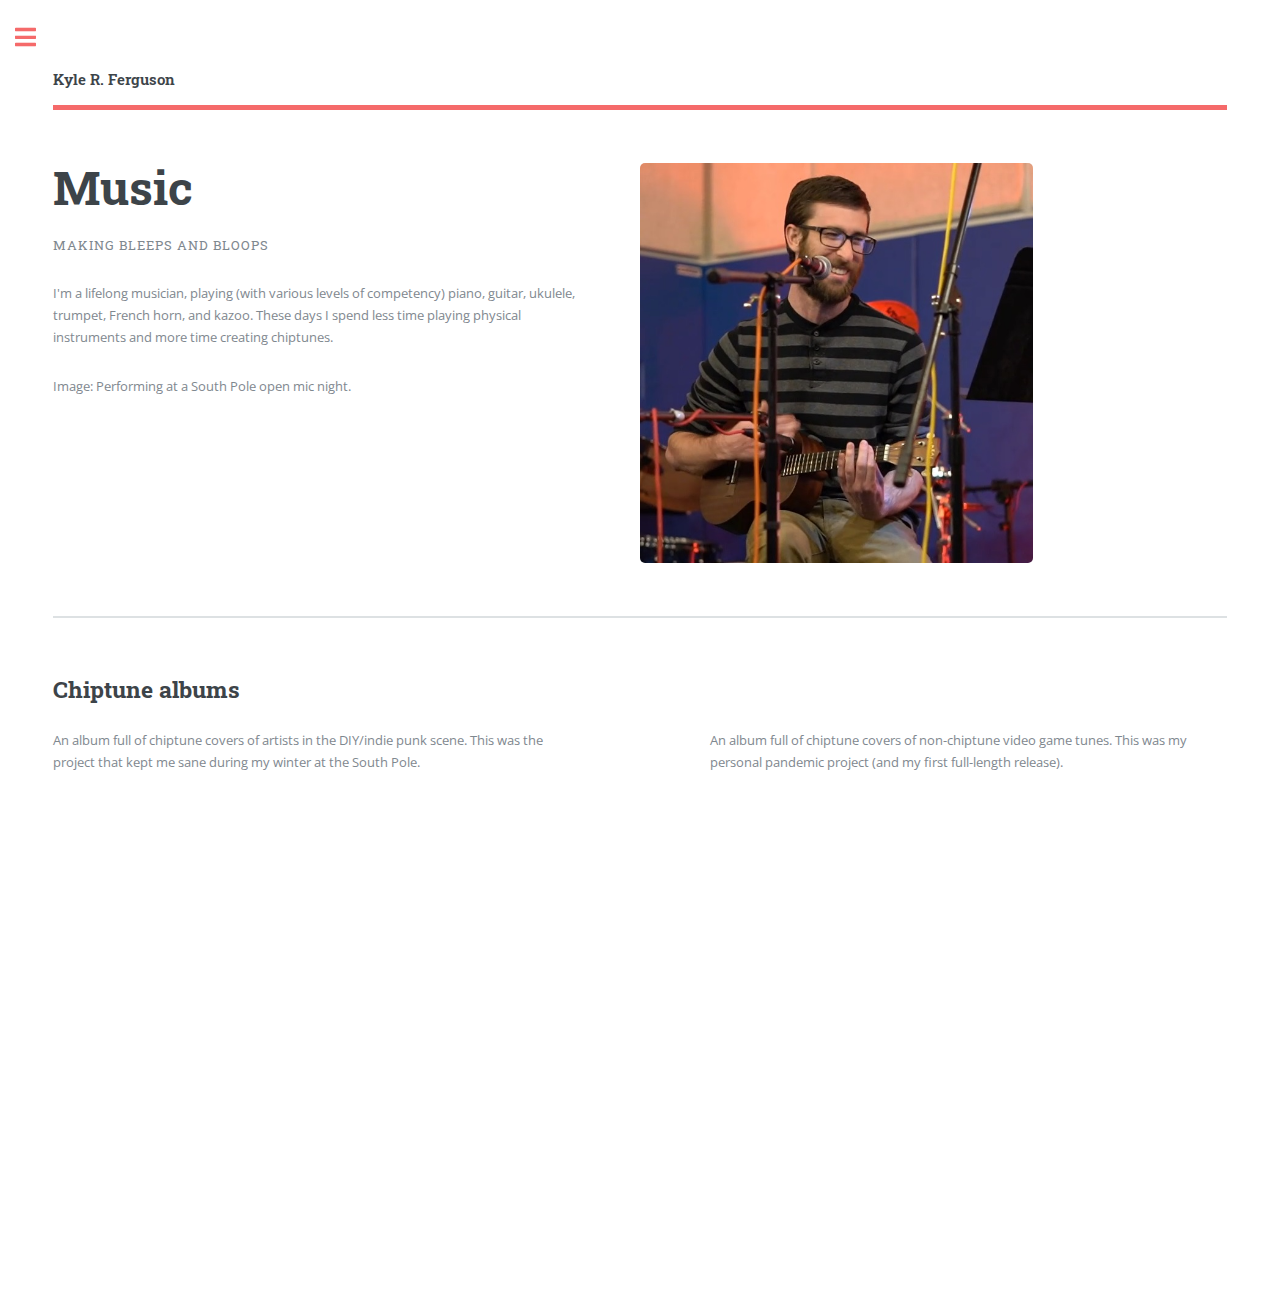
==== commit fd25f781: "typo fix" ====
--- a/music.html
+++ b/music.html
@@ -56,7 +56,7 @@
 
 									<div class="row">
 									        <div class="column" style="float:left; width:45%;">
-										        <p>An album full of chiptune covers of artists in the DIY/indue punk scene. This was the project that kept me sane during my winter at the South Pole.</p>
+										        <p>An album full of chiptune covers of artists in the DIY/indie punk scene. This was the project that kept me sane during my winter at the South Pole.</p>
 										        <div style="display: flex; justify-content: center;"><iframe style="border: 0; width: 350px; height: 470px;" src="https://bandcamp.com/EmbeddedPlayer/album=2960321069/size=large/bgcol=ffffff/linkcol=0687f5/tracklist=false/transparent=true/" seamless><a href="https://fergustation.bandcamp.com/album/the-first-third">The First Third by Kyle Ferguson</a></iframe></div>
 										</div>
 										<div class="column" style="float:left; width:10%;"></div>
@@ -90,6 +90,7 @@
                                                                         <ul>
                                                                                 <li><a href="index.html">Homepage</a></li>
                                                                                 <li><a href="research.html">Research</a></li>
+										<li><a href="winterover.html">South Pole Winter</a></li>
                                                                                 <li>
                                                                                         <span class="opener">Hobbies</span>
                                                                                         <ul>
@@ -100,13 +101,15 @@
                                                                         </ul>
                                                                 </nav>
 
-                                                        <!-- Section -->
+                                                        <!-- Contact Info -->
                                                                 <section>
                                                                         <header class="major">
-                                                                                <h2>Get in touch</h2>
+                                                                                <h2>Where to find me</h2>
                                                                         </header>
                                                                         <p>Interested in any of the work I've done? Let me know!</p>
                                                                         <ul class="contact">
+									        <li class="icon brands fa-github"><a href="https://github.com/kferguson42">My GitHub Profile</a></li>
+									        <li class="icon brands fa-linkedin"><a href="https://www.linkedin.com/in/kyle-ferguson-729579157/">My LinkedIn Profile</a></li>
                                                                                 <li class="icon solid fa-envelope">kferguson(at)physics.ucla.edu</a></li>
                                                                                 <!--<li class="icon solid fa-phone">(000) 000-0000</li>
                                                                                 <li class="icon solid fa-home">1234 Somewhere Road #8254<br />
--- a/assets/css/main.css
+++ b/assets/css/main.css
@@ -2139,7 +2139,7 @@
     margin: 0 0 2em 4em;
     width: 50%; }
     #banner .image img {
-      height: 100%;
+      height: auto;
       -moz-object-fit: cover;
       -webkit-object-fit: cover;
       -ms-object-fit: cover;
